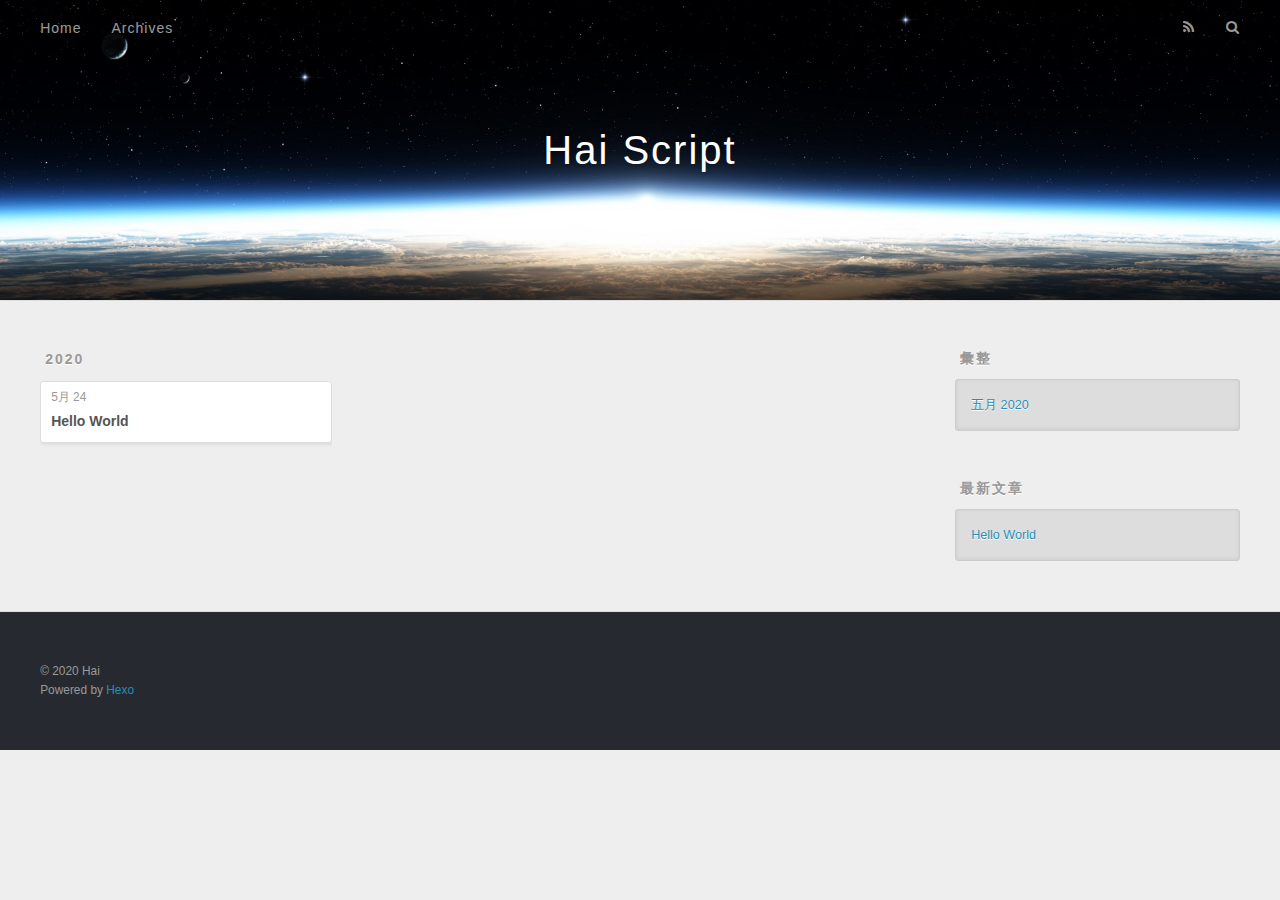
==== archives/index.html @ e4047eed "Site updated: 2020-05-24 02:26:23" ====
<!DOCTYPE html>
<html>
<head>
  <meta charset="utf-8">
  

  
  <title>彙整 | Hai Script</title>
  <meta name="viewport" content="width=device-width, initial-scale=1, maximum-scale=1">
  <meta name="description" content="Some note by Hai">
<meta property="og:type" content="website">
<meta property="og:title" content="Hai Script">
<meta property="og:url" content="https://ke-en.github.io/haipage/archives/index.html">
<meta property="og:site_name" content="Hai Script">
<meta property="og:description" content="Some note by Hai">
<meta property="og:locale" content="zh_TW">
<meta property="article:author" content="Hai">
<meta property="article:tag" content="Hai blog">
<meta name="twitter:card" content="summary">
  
    <link rel="alternate" href="/atom.xml" title="Hai Script" type="application/atom+xml">
  
  
    <link rel="icon" href="/favicon.png">
  
  
    <link href="//fonts.googleapis.com/css?family=Source+Code+Pro" rel="stylesheet" type="text/css">
  
  
<link rel="stylesheet" href="/css/style.css">

<meta name="generator" content="Hexo 4.2.1"></head>

<body>
  <div id="container">
    <div id="wrap">
      <header id="header">
  <div id="banner"></div>
  <div id="header-outer" class="outer">
    <div id="header-title" class="inner">
      <h1 id="logo-wrap">
        <a href="/" id="logo">Hai Script</a>
      </h1>
      
    </div>
    <div id="header-inner" class="inner">
      <nav id="main-nav">
        <a id="main-nav-toggle" class="nav-icon"></a>
        
          <a class="main-nav-link" href="/">Home</a>
        
          <a class="main-nav-link" href="/archives">Archives</a>
        
      </nav>
      <nav id="sub-nav">
        
          <a id="nav-rss-link" class="nav-icon" href="/atom.xml" title="RSS Feed"></a>
        
        <a id="nav-search-btn" class="nav-icon" title="搜尋"></a>
      </nav>
      <div id="search-form-wrap">
        <form action="//google.com/search" method="get" accept-charset="UTF-8" class="search-form"><input type="search" name="q" class="search-form-input" placeholder="Search"><button type="submit" class="search-form-submit">&#xF002;</button><input type="hidden" name="sitesearch" value="https://ke-en.github.io/haipage"></form>
      </div>
    </div>
  </div>
</header>
      <div class="outer">
        <section id="main">
  
  
    
    
      
      
      <section class="archives-wrap">
        <div class="archive-year-wrap">
          <a href="/archives/2020" class="archive-year">2020</a>
        </div>
        <div class="archives">
    
    <article class="archive-article archive-type-post">
  <div class="archive-article-inner">
    <header class="archive-article-header">
      <a href="/2020/05/24/hello-world/" class="archive-article-date">
  <time datetime="2020-05-23T18:09:39.600Z" itemprop="datePublished">5月 24</time>
</a>
      
  
    <h1 itemprop="name">
      <a class="archive-article-title" href="/2020/05/24/hello-world/">Hello World</a>
    </h1>
  

    </header>
  </div>
</article>
  
  
    </div></section>
  


</section>
        
          <aside id="sidebar">
  
    

  
    

  
    
  
    
  <div class="widget-wrap">
    <h3 class="widget-title">彙整</h3>
    <div class="widget">
      <ul class="archive-list"><li class="archive-list-item"><a class="archive-list-link" href="/archives/2020/05/">五月 2020</a></li></ul>
    </div>
  </div>


  
    
  <div class="widget-wrap">
    <h3 class="widget-title">最新文章</h3>
    <div class="widget">
      <ul>
        
          <li>
            <a href="/2020/05/24/hello-world/">Hello World</a>
          </li>
        
      </ul>
    </div>
  </div>

  
</aside>
        
      </div>
      <footer id="footer">
  
  <div class="outer">
    <div id="footer-info" class="inner">
      &copy; 2020 Hai<br>
      Powered by <a href="http://hexo.io/" target="_blank">Hexo</a>
    </div>
  </div>
</footer>
    </div>
    <nav id="mobile-nav">
  
    <a href="/" class="mobile-nav-link">Home</a>
  
    <a href="/archives" class="mobile-nav-link">Archives</a>
  
</nav>
    

<script src="//ajax.googleapis.com/ajax/libs/jquery/2.0.3/jquery.min.js"></script>


  
<link rel="stylesheet" href="/fancybox/jquery.fancybox.css">

  
<script src="/fancybox/jquery.fancybox.pack.js"></script>




<script src="/js/script.js"></script>




  </div>
</body>
</html>
---- css/style.css ----
body {
  width: 100%;
}
body:before,
body:after {
  content: "";
  display: table;
}
body:after {
  clear: both;
}
html,
body,
div,
span,
applet,
object,
iframe,
h1,
h2,
h3,
h4,
h5,
h6,
p,
blockquote,
pre,
a,
abbr,
acronym,
address,
big,
cite,
code,
del,
dfn,
em,
img,
ins,
kbd,
q,
s,
samp,
small,
strike,
strong,
sub,
sup,
tt,
var,
dl,
dt,
dd,
ol,
ul,
li,
fieldset,
form,
label,
legend,
table,
caption,
tbody,
tfoot,
thead,
tr,
th,
td {
  margin: 0;
  padding: 0;
  border: 0;
  outline: 0;
  font-weight: inherit;
  font-style: inherit;
  font-family: inherit;
  font-size: 100%;
  vertical-align: baseline;
}
body {
  line-height: 1;
  color: #000;
  background: #fff;
}
ol,
ul {
  list-style: none;
}
table {
  border-collapse: separate;
  border-spacing: 0;
  vertical-align: middle;
}
caption,
th,
td {
  text-align: left;
  font-weight: normal;
  vertical-align: middle;
}
a img {
  border: none;
}
input,
button {
  margin: 0;
  padding: 0;
}
input::-moz-focus-inner,
button::-moz-focus-inner {
  border: 0;
  padding: 0;
}
@font-face {
  font-family: FontAwesome;
  font-style: normal;
  font-weight: normal;
  src: url("fonts/fontawesome-webfont.eot?v=#4.0.3");
  src: url("fonts/fontawesome-webfont.eot?#iefix&v=#4.0.3") format("embedded-opentype"), url("fonts/fontawesome-webfont.woff?v=#4.0.3") format("woff"), url("fonts/fontawesome-webfont.ttf?v=#4.0.3") format("truetype"), url("fonts/fontawesome-webfont.svg#fontawesomeregular?v=#4.0.3") format("svg");
}
html,
body,
#container {
  height: 100%;
}
body {
  background: #eee;
  font: 14px -apple-system, BlinkMacSystemFont, "Segoe UI", "Roboto", "Oxygen", "Ubuntu", "Cantarell", "Fira Sans", "Droid Sans", "Helvetica Neue", sans-serif;
  -webkit-text-size-adjust: 100%;
}
.outer {
  max-width: 1220px;
  margin: 0 auto;
  padding: 0 20px;
}
.outer:before,
.outer:after {
  content: "";
  display: table;
}
.outer:after {
  clear: both;
}
.inner {
  display: inline;
  float: left;
  width: 98.33333333333333%;
  margin: 0 0.833333333333333%;
}
.left,
.alignleft {
  float: left;
}
.right,
.alignright {
  float: right;
}
.clear {
  clear: both;
}
#container {
  position: relative;
}
.mobile-nav-on {
  overflow: hidden;
}
#wrap {
  height: 100%;
  width: 100%;
  position: absolute;
  top: 0;
  left: 0;
  -webkit-transition: 0.2s ease-out;
  -moz-transition: 0.2s ease-out;
  -ms-transition: 0.2s ease-out;
  transition: 0.2s ease-out;
  z-index: 1;
  background: #eee;
}
.mobile-nav-on #wrap {
  left: 280px;
}
@media screen and (min-width: 768px) {
  #main {
    display: inline;
    float: left;
    width: 73.33333333333333%;
    margin: 0 0.833333333333333%;
  }
}
.article-date,
.article-category-link,
.archive-year,
.widget-title {
  text-decoration: none;
  text-transform: uppercase;
  letter-spacing: 2px;
  color: #999;
  margin-bottom: 1em;
  margin-left: 5px;
  line-height: 1em;
  text-shadow: 0 1px #fff;
  font-weight: bold;
}
.article-inner,
.archive-article-inner {
  background: #fff;
  -webkit-box-shadow: 1px 2px 3px #ddd;
  box-shadow: 1px 2px 3px #ddd;
  border: 1px solid #ddd;
  border-radius: 3px;
}
.article-entry h1,
.widget h1 {
  font-size: 2em;
}
.article-entry h2,
.widget h2 {
  font-size: 1.5em;
}
.article-entry h3,
.widget h3 {
  font-size: 1.3em;
}
.article-entry h4,
.widget h4 {
  font-size: 1.2em;
}
.article-entry h5,
.widget h5 {
  font-size: 1em;
}
.article-entry h6,
.widget h6 {
  font-size: 1em;
  color: #999;
}
.article-entry hr,
.widget hr {
  border: 1px dashed #ddd;
}
.article-entry strong,
.widget strong {
  font-weight: bold;
}
.article-entry em,
.widget em,
.article-entry cite,
.widget cite {
  font-style: italic;
}
.article-entry sup,
.widget sup,
.article-entry sub,
.widget sub {
  font-size: 0.75em;
  line-height: 0;
  position: relative;
  vertical-align: baseline;
}
.article-entry sup,
.widget sup {
  top: -0.5em;
}
.article-entry sub,
.widget sub {
  bottom: -0.2em;
}
.article-entry small,
.widget small {
  font-size: 0.85em;
}
.article-entry acronym,
.widget acronym,
.article-entry abbr,
.widget abbr {
  border-bottom: 1px dotted;
}
.article-entry ul,
.widget ul,
.article-entry ol,
.widget ol,
.article-entry dl,
.widget dl {
  margin: 0 20px;
  line-height: 1.6em;
}
.article-entry ul ul,
.widget ul ul,
.article-entry ol ul,
.widget ol ul,
.article-entry ul ol,
.widget ul ol,
.article-entry ol ol,
.widget ol ol {
  margin-top: 0;
  margin-bottom: 0;
}
.article-entry ul,
.widget ul {
  list-style: disc;
}
.article-entry ol,
.widget ol {
  list-style: decimal;
}
.article-entry dt,
.widget dt {
  font-weight: bold;
}
#header {
  height: 300px;
  position: relative;
  border-bottom: 1px solid #ddd;
}
#header:before,
#header:after {
  content: "";
  position: absolute;
  left: 0;
  right: 0;
  height: 40px;
}
#header:before {
  top: 0;
  background: -webkit-linear-gradient(rgba(0,0,0,0.2), transparent);
  background: -moz-linear-gradient(rgba(0,0,0,0.2), transparent);
  background: -ms-linear-gradient(rgba(0,0,0,0.2), transparent);
  background: linear-gradient(rgba(0,0,0,0.2), transparent);
}
#header:after {
  bottom: 0;
  background: -webkit-linear-gradient(transparent, rgba(0,0,0,0.2));
  background: -moz-linear-gradient(transparent, rgba(0,0,0,0.2));
  background: -ms-linear-gradient(transparent, rgba(0,0,0,0.2));
  background: linear-gradient(transparent, rgba(0,0,0,0.2));
}
#header-outer {
  height: 100%;
  position: relative;
}
#header-inner {
  position: relative;
  overflow: hidden;
}
#banner {
  position: absolute;
  top: 0;
  left: 0;
  width: 100%;
  height: 100%;
  background: url("images/banner.jpg") center #000;
  -webkit-background-size: cover;
  -moz-background-size: cover;
  background-size: cover;
  z-index: -1;
}
#header-title {
  text-align: center;
  height: 40px;
  position: absolute;
  top: 50%;
  left: 0;
  margin-top: -20px;
}
#logo,
#subtitle {
  text-decoration: none;
  color: #fff;
  font-weight: 300;
  text-shadow: 0 1px 4px rgba(0,0,0,0.3);
}
#logo {
  font-size: 40px;
  line-height: 40px;
  letter-spacing: 2px;
}
#subtitle {
  font-size: 16px;
  line-height: 16px;
  letter-spacing: 1px;
}
#subtitle-wrap {
  margin-top: 16px;
}
#main-nav {
  float: left;
  margin-left: -15px;
}
.nav-icon,
.main-nav-link {
  float: left;
  color: #fff;
  opacity: 0.6;
  text-decoration: none;
  text-shadow: 0 1px rgba(0,0,0,0.2);
  -webkit-transition: opacity 0.2s;
  -moz-transition: opacity 0.2s;
  -ms-transition: opacity 0.2s;
  transition: opacity 0.2s;
  display: block;
  padding: 20px 15px;
}
.nav-icon:hover,
.main-nav-link:hover {
  opacity: 1;
}
.nav-icon {
  font-family: FontAwesome;
  text-align: center;
  font-size: 14px;
  width: 14px;
  height: 14px;
  padding: 20px 15px;
  position: relative;
  cursor: pointer;
}
.main-nav-link {
  font-weight: 300;
  letter-spacing: 1px;
}
@media screen and (max-width: 479px) {
  .main-nav-link {
    display: none;
  }
}
#main-nav-toggle {
  display: none;
}
#main-nav-toggle:before {
  content: "\f0c9";
}
@media screen and (max-width: 479px) {
  #main-nav-toggle {
    display: block;
  }
}
#sub-nav {
  float: right;
  margin-right: -15px;
}
#nav-rss-link:before {
  content: "\f09e";
}
#nav-search-btn:before {
  content: "\f002";
}
#search-form-wrap {
  position: absolute;
  top: 15px;
  width: 150px;
  height: 30px;
  right: -150px;
  opacity: 0;
  -webkit-transition: 0.2s ease-out;
  -moz-transition: 0.2s ease-out;
  -ms-transition: 0.2s ease-out;
  transition: 0.2s ease-out;
}
#search-form-wrap.on {
  opacity: 1;
  right: 0;
}
@media screen and (max-width: 479px) {
  #search-form-wrap {
    width: 100%;
    right: -100%;
  }
}
.search-form {
  position: absolute;
  top: 0;
  left: 0;
  right: 0;
  background: #fff;
  padding: 5px 15px;
  border-radius: 15px;
  -webkit-box-shadow: 0 0 10px rgba(0,0,0,0.3);
  box-shadow: 0 0 10px rgba(0,0,0,0.3);
}
.search-form-input {
  border: none;
  background: none;
  color: #555;
  width: 100%;
  font: 13px -apple-system, BlinkMacSystemFont, "Segoe UI", "Roboto", "Oxygen", "Ubuntu", "Cantarell", "Fira Sans", "Droid Sans", "Helvetica Neue", sans-serif;
  outline: none;
}
.search-form-input::-webkit-search-results-decoration,
.search-form-input::-webkit-search-cancel-button {
  -webkit-appearance: none;
}
.search-form-submit {
  position: absolute;
  top: 50%;
  right: 10px;
  margin-top: -7px;
  font: 13px FontAwesome;
  border: none;
  background: none;
  color: #bbb;
  cursor: pointer;
}
.search-form-submit:hover,
.search-form-submit:focus {
  color: #777;
}
.article {
  margin: 50px 0;
}
.article-inner {
  overflow: hidden;
}
.article-meta:before,
.article-meta:after {
  content: "";
  display: table;
}
.article-meta:after {
  clear: both;
}
.article-date {
  float: left;
}
.article-category {
  float: left;
  line-height: 1em;
  color: #ccc;
  text-shadow: 0 1px #fff;
  margin-left: 8px;
}
.article-category:before {
  content: "\2022";
}
.article-category-link {
  margin: 0 12px 1em;
}
.article-header {
  padding: 20px 20px 0;
}
.article-title {
  text-decoration: none;
  font-size: 2em;
  font-weight: bold;
  color: #555;
  line-height: 1.1em;
  -webkit-transition: color 0.2s;
  -moz-transition: color 0.2s;
  -ms-transition: color 0.2s;
  transition: color 0.2s;
}
a.article-title:hover {
  color: #258fb8;
}
.article-entry {
  color: #555;
  padding: 0 20px;
}
.article-entry:before,
.article-entry:after {
  content: "";
  display: table;
}
.article-entry:after {
  clear: both;
}
.article-entry p,
.article-entry table {
  line-height: 1.6em;
  margin: 1.6em 0;
}
.article-entry h1,
.article-entry h2,
.article-entry h3,
.article-entry h4,
.article-entry h5,
.article-entry h6 {
  font-weight: bold;
}
.article-entry h1,
.article-entry h2,
.article-entry h3,
.article-entry h4,
.article-entry h5,
.article-entry h6 {
  line-height: 1.1em;
  margin: 1.1em 0;
}
.article-entry a {
  color: #258fb8;
  text-decoration: none;
}
.article-entry a:hover {
  text-decoration: underline;
}
.article-entry ul,
.article-entry ol,
.article-entry dl {
  margin-top: 1.6em;
  margin-bottom: 1.6em;
}
.article-entry img,
.article-entry video {
  max-width: 100%;
  height: auto;
  display: block;
  margin: auto;
}
.article-entry iframe {
  border: none;
}
.article-entry table {
  width: 100%;
  border-collapse: collapse;
  border-spacing: 0;
}
.article-entry th {
  font-weight: bold;
  border-bottom: 3px solid #ddd;
  padding-bottom: 0.5em;
}
.article-entry td {
  border-bottom: 1px solid #ddd;
  padding: 10px 0;
}
.article-entry blockquote {
  font-family: Georgia, "Times New Roman", serif;
  font-size: 1.4em;
  margin: 1.6em 20px;
  text-align: center;
}
.article-entry blockquote footer {
  font-size: 14px;
  margin: 1.6em 0;
  font-family: -apple-system, BlinkMacSystemFont, "Segoe UI", "Roboto", "Oxygen", "Ubuntu", "Cantarell", "Fira Sans", "Droid Sans", "Helvetica Neue", sans-serif;
}
.article-entry blockquote footer cite:before {
  content: "—";
  padding: 0 0.5em;
}
.article-entry .pullquote {
  text-align: left;
  width: 45%;
  margin: 0;
}
.article-entry .pullquote.left {
  margin-left: 0.5em;
  margin-right: 1em;
}
.article-entry .pullquote.right {
  margin-right: 0.5em;
  margin-left: 1em;
}
.article-entry .caption {
  color: #999;
  display: block;
  font-size: 0.9em;
  margin-top: 0.5em;
  position: relative;
  text-align: center;
}
.article-entry .video-container {
  position: relative;
  padding-top: 56.25%;
  height: 0;
  overflow: hidden;
}
.article-entry .video-container iframe,
.article-entry .video-container object,
.article-entry .video-container embed {
  position: absolute;
  top: 0;
  left: 0;
  width: 100%;
  height: 100%;
  margin-top: 0;
}
.article-more-link a {
  display: inline-block;
  line-height: 1em;
  padding: 6px 15px;
  border-radius: 15px;
  background: #eee;
  color: #999;
  text-shadow: 0 1px #fff;
  text-decoration: none;
}
.article-more-link a:hover {
  background: #258fb8;
  color: #fff;
  text-decoration: none;
  text-shadow: 0 1px #1e7293;
}
.article-footer {
  font-size: 0.85em;
  line-height: 1.6em;
  border-top: 1px solid #ddd;
  padding-top: 1.6em;
  margin: 0 20px 20px;
}
.article-footer:before,
.article-footer:after {
  content: "";
  display: table;
}
.article-footer:after {
  clear: both;
}
.article-footer a {
  color: #999;
  text-decoration: none;
}
.article-footer a:hover {
  color: #555;
}
.article-tag-list-item {
  float: left;
  margin-right: 10px;
}
.article-tag-list-link:before {
  content: "#";
}
.article-comment-link {
  float: right;
}
.article-comment-link:before {
  content: "\f075";
  font-family: FontAwesome;
  padding-right: 8px;
}
.article-share-link {
  cursor: pointer;
  float: right;
  margin-left: 20px;
}
.article-share-link:before {
  content: "\f064";
  font-family: FontAwesome;
  padding-right: 6px;
}
#article-nav {
  position: relative;
}
#article-nav:before,
#article-nav:after {
  content: "";
  display: table;
}
#article-nav:after {
  clear: both;
}
@media screen and (min-width: 768px) {
  #article-nav {
    margin: 50px 0;
  }
  #article-nav:before {
    width: 8px;
    height: 8px;
    position: absolute;
    top: 50%;
    left: 50%;
    margin-top: -4px;
    margin-left: -4px;
    content: "";
    border-radius: 50%;
    background: #ddd;
    -webkit-box-shadow: 0 1px 2px #fff;
    box-shadow: 0 1px 2px #fff;
  }
}
.article-nav-link-wrap {
  text-decoration: none;
  text-shadow: 0 1px #fff;
  color: #999;
  -webkit-box-sizing: border-box;
  -moz-box-sizing: border-box;
  box-sizing: border-box;
  margin-top: 50px;
  text-align: center;
  display: block;
}
.article-nav-link-wrap:hover {
  color: #555;
}
@media screen and (min-width: 768px) {
  .article-nav-link-wrap {
    width: 50%;
    margin-top: 0;
  }
}
@media screen and (min-width: 768px) {
  #article-nav-newer {
    float: left;
    text-align: right;
    padding-right: 20px;
  }
}
@media screen and (min-width: 768px) {
  #article-nav-older {
    float: right;
    text-align: left;
    padding-left: 20px;
  }
}
.article-nav-caption {
  text-transform: uppercase;
  letter-spacing: 2px;
  color: #ddd;
  line-height: 1em;
  font-weight: bold;
}
#article-nav-newer .article-nav-caption {
  margin-right: -2px;
}
.article-nav-title {
  font-size: 0.85em;
  line-height: 1.6em;
  margin-top: 0.5em;
}
.article-share-box {
  position: absolute;
  display: none;
  background: #fff;
  -webkit-box-shadow: 1px 2px 10px rgba(0,0,0,0.2);
  box-shadow: 1px 2px 10px rgba(0,0,0,0.2);
  border-radius: 3px;
  margin-left: -145px;
  overflow: hidden;
  z-index: 1;
}
.article-share-box.on {
  display: block;
}
.article-share-input {
  width: 100%;
  background: none;
  -webkit-box-sizing: border-box;
  -moz-box-sizing: border-box;
  box-sizing: border-box;
  font: 14px -apple-system, BlinkMacSystemFont, "Segoe UI", "Roboto", "Oxygen", "Ubuntu", "Cantarell", "Fira Sans", "Droid Sans", "Helvetica Neue", sans-serif;
  padding: 0 15px;
  color: #555;
  outline: none;
  border: 1px solid #ddd;
  border-radius: 3px 3px 0 0;
  height: 36px;
  line-height: 36px;
}
.article-share-links {
  background: #eee;
}
.article-share-links:before,
.article-share-links:after {
  content: "";
  display: table;
}
.article-share-links:after {
  clear: both;
}
.article-share-twitter,
.article-share-facebook,
.article-share-pinterest,
.article-share-google {
  width: 50px;
  height: 36px;
  display: block;
  float: left;
  position: relative;
  color: #999;
  text-shadow: 0 1px #fff;
}
.article-share-twitter:before,
.article-share-facebook:before,
.article-share-pinterest:before,
.article-share-google:before {
  font-size: 20px;
  font-family: FontAwesome;
  width: 20px;
  height: 20px;
  position: absolute;
  top: 50%;
  left: 50%;
  margin-top: -10px;
  margin-left: -10px;
  text-align: center;
}
.article-share-twitter:hover,
.article-share-facebook:hover,
.article-share-pinterest:hover,
.article-share-google:hover {
  color: #fff;
}
.article-share-twitter:before {
  content: "\f099";
}
.article-share-twitter:hover {
  background: #00aced;
  text-shadow: 0 1px #008abe;
}
.article-share-facebook:before {
  content: "\f09a";
}
.article-share-facebook:hover {
  background: #3b5998;
  text-shadow: 0 1px #2f477a;
}
.article-share-pinterest:before {
  content: "\f0d2";
}
.article-share-pinterest:hover {
  background: #cb2027;
  text-shadow: 0 1px #a21a1f;
}
.article-share-google:before {
  content: "\f0d5";
}
.article-share-google:hover {
  background: #dd4b39;
  text-shadow: 0 1px #be3221;
}
.article-gallery {
  background: #000;
  position: relative;
}
.article-gallery-photos {
  position: relative;
  overflow: hidden;
}
.article-gallery-img {
  display: none;
  max-width: 100%;
}
.article-gallery-img:first-child {
  display: block;
}
.article-gallery-img.loaded {
  position: absolute;
  display: block;
}
.article-gallery-img img {
  display: block;
  max-width: 100%;
  margin: 0 auto;
}
#comments {
  background: #fff;
  -webkit-box-shadow: 1px 2px 3px #ddd;
  box-shadow: 1px 2px 3px #ddd;
  padding: 20px;
  border: 1px solid #ddd;
  border-radius: 3px;
  margin: 50px 0;
}
#comments a {
  color: #258fb8;
}
.archives-wrap {
  margin: 50px 0;
}
.archives:before,
.archives:after {
  content: "";
  display: table;
}
.archives:after {
  clear: both;
}
.archive-year-wrap {
  margin-bottom: 1em;
}
.archives {
  -webkit-column-gap: 10px;
  -moz-column-gap: 10px;
  column-gap: 10px;
}
@media screen and (min-width: 480px) and (max-width: 767px) {
  .archives {
    -webkit-column-count: 2;
    -moz-column-count: 2;
    column-count: 2;
  }
}
@media screen and (min-width: 768px) {
  .archives {
    -webkit-column-count: 3;
    -moz-column-count: 3;
    column-count: 3;
  }
}
.archive-article {
  -webkit-column-break-inside: avoid;
  page-break-inside: avoid;
  overflow: hidden;
  break-inside: avoid-column;
}
.archive-article-inner {
  padding: 10px;
  margin-bottom: 15px;
}
.archive-article-title {
  text-decoration: none;
  font-weight: bold;
  color: #555;
  -webkit-transition: color 0.2s;
  -moz-transition: color 0.2s;
  -ms-transition: color 0.2s;
  transition: color 0.2s;
  line-height: 1.6em;
}
.archive-article-title:hover {
  color: #258fb8;
}
.archive-article-footer {
  margin-top: 1em;
}
.archive-article-date {
  color: #999;
  text-decoration: none;
  font-size: 0.85em;
  line-height: 1em;
  margin-bottom: 0.5em;
  display: block;
}
#page-nav {
  margin: 50px auto;
  background: #fff;
  -webkit-box-shadow: 1px 2px 3px #ddd;
  box-shadow: 1px 2px 3px #ddd;
  border: 1px solid #ddd;
  border-radius: 3px;
  text-align: center;
  color: #999;
  overflow: hidden;
}
#page-nav:before,
#page-nav:after {
  content: "";
  display: table;
}
#page-nav:after {
  clear: both;
}
#page-nav a,
#page-nav span {
  padding: 10px 20px;
  line-height: 1;
  height: 2ex;
}
#page-nav a {
  color: #999;
  text-decoration: none;
}
#page-nav a:hover {
  background: #999;
  color: #fff;
}
#page-nav .prev {
  float: left;
}
#page-nav .next {
  float: right;
}
#page-nav .page-number {
  display: inline-block;
}
@media screen and (max-width: 479px) {
  #page-nav .page-number {
    display: none;
  }
}
#page-nav .current {
  color: #555;
  font-weight: bold;
}
#page-nav .space {
  color: #ddd;
}
#footer {
  background: #262a30;
  padding: 50px 0;
  border-top: 1px solid #ddd;
  color: #999;
}
#footer a {
  color: #258fb8;
  text-decoration: none;
}
#footer a:hover {
  text-decoration: underline;
}
#footer-info {
  line-height: 1.6em;
  font-size: 0.85em;
}
.article-entry pre,
.article-entry .highlight {
  background: #2d2d2d;
  margin: 0 -20px;
  padding: 15px 20px;
  border-style: solid;
  border-color: #ddd;
  border-width: 1px 0;
  overflow: auto;
  color: #ccc;
  line-height: 22.400000000000002px;
}
.article-entry .highlight .gutter pre,
.article-entry .gist .gist-file .gist-data .line-numbers {
  color: #666;
  font-size: 0.85em;
}
.article-entry pre,
.article-entry code {
  font-family: "Source Code Pro", Consolas, Monaco, Menlo, Consolas, monospace;
}
.article-entry code {
  background: #eee;
  text-shadow: 0 1px #fff;
  padding: 0 0.3em;
}
.article-entry pre code {
  background: none;
  text-shadow: none;
  padding: 0;
}
.article-entry .highlight pre {
  border: none;
  margin: 0;
  padding: 0;
}
.article-entry .highlight table {
  margin: 0;
  width: auto;
}
.article-entry .highlight td {
  border: none;
  padding: 0;
}
.article-entry .highlight figcaption {
  font-size: 0.85em;
  color: #999;
  line-height: 1em;
  margin-bottom: 1em;
}
.article-entry .highlight figcaption:before,
.article-entry .highlight figcaption:after {
  content: "";
  display: table;
}
.article-entry .highlight figcaption:after {
  clear: both;
}
.article-entry .highlight figcaption a {
  float: right;
}
.article-entry .highlight .gutter pre {
  text-align: right;
  padding-right: 20px;
}
.article-entry .highlight .line {
  height: 22.400000000000002px;
}
.article-entry .highlight .line.marked {
  background: #515151;
}
.article-entry .gist {
  margin: 0 -20px;
  border-style: solid;
  border-color: #ddd;
  border-width: 1px 0;
  background: #2d2d2d;
  padding: 15px 20px 15px 0;
}
.article-entry .gist .gist-file {
  border: none;
  font-family: "Source Code Pro", Consolas, Monaco, Menlo, Consolas, monospace;
  margin: 0;
}
.article-entry .gist .gist-file .gist-data {
  background: none;
  border: none;
}
.article-entry .gist .gist-file .gist-data .line-numbers {
  background: none;
  border: none;
  padding: 0 20px 0 0;
}
.article-entry .gist .gist-file .gist-data .line-data {
  padding: 0 !important;
}
.article-entry .gist .gist-file .highlight {
  margin: 0;
  padding: 0;
  border: none;
}
.article-entry .gist .gist-file .gist-meta {
  background: #2d2d2d;
  color: #999;
  font: 0.85em -apple-system, BlinkMacSystemFont, "Segoe UI", "Roboto", "Oxygen", "Ubuntu", "Cantarell", "Fira Sans", "Droid Sans", "Helvetica Neue", sans-serif;
  text-shadow: 0 0;
  padding: 0;
  margin-top: 1em;
  margin-left: 20px;
}
.article-entry .gist .gist-file .gist-meta a {
  color: #258fb8;
  font-weight: normal;
}
.article-entry .gist .gist-file .gist-meta a:hover {
  text-decoration: underline;
}
pre .comment,
pre .title {
  color: #999;
}
pre .variable,
pre .attribute,
pre .tag,
pre .regexp,
pre .ruby .constant,
pre .xml .tag .title,
pre .xml .pi,
pre .xml .doctype,
pre .html .doctype,
pre .css .id,
pre .css .class,
pre .css .pseudo {
  color: #f2777a;
}
pre .number,
pre .preprocessor,
pre .built_in,
pre .literal,
pre .params,
pre .constant {
  color: #f99157;
}
pre .class,
pre .ruby .class .title,
pre .css .rules .attribute {
  color: #9c9;
}
pre .string,
pre .value,
pre .inheritance,
pre .header,
pre .ruby .symbol,
pre .xml .cdata {
  color: #9c9;
}
pre .css .hexcolor {
  color: #6cc;
}
pre .function,
pre .python .decorator,
pre .python .title,
pre .ruby .function .title,
pre .ruby .title .keyword,
pre .perl .sub,
pre .javascript .title,
pre .coffeescript .title {
  color: #69c;
}
pre .keyword,
pre .javascript .function {
  color: #c9c;
}
@media screen and (max-width: 479px) {
  #mobile-nav {
    position: absolute;
    top: 0;
    left: 0;
    width: 280px;
    height: 100%;
    background: #191919;
    border-right: 1px solid #fff;
  }
}
@media screen and (max-width: 479px) {
  .mobile-nav-link {
    display: block;
    color: #999;
    text-decoration: none;
    padding: 15px 20px;
    font-weight: bold;
  }
  .mobile-nav-link:hover {
    color: #fff;
  }
}
@media screen and (min-width: 768px) {
  #sidebar {
    display: inline;
    float: left;
    width: 23.333333333333332%;
    margin: 0 0.833333333333333%;
  }
}
.widget-wrap {
  margin: 50px 0;
}
.widget {
  color: #777;
  text-shadow: 0 1px #fff;
  background: #ddd;
  -webkit-box-shadow: 0 -1px 4px #ccc inset;
  box-shadow: 0 -1px 4px #ccc inset;
  border: 1px solid #ccc;
  padding: 15px;
  border-radius: 3px;
}
.widget a {
  color: #258fb8;
  text-decoration: none;
}
.widget a:hover {
  text-decoration: underline;
}
.widget ul ul,
.widget ol ul,
.widget dl ul,
.widget ul ol,
.widget ol ol,
.widget dl ol,
.widget ul dl,
.widget ol dl,
.widget dl dl {
  margin-left: 15px;
  list-style: disc;
}
.widget {
  line-height: 1.6em;
  word-wrap: break-word;
  font-size: 0.9em;
}
.widget ul,
.widget ol {
  list-style: none;
  margin: 0;
}
.widget ul ul,
.widget ol ul,
.widget ul ol,
.widget ol ol {
  margin: 0 20px;
}
.widget ul ul,
.widget ol ul {
  list-style: disc;
}
.widget ul ol,
.widget ol ol {
  list-style: decimal;
}
.category-list-count,
.tag-list-count,
.archive-list-count {
  padding-left: 5px;
  color: #999;
  font-size: 0.85em;
}
.category-list-count:before,
.tag-list-count:before,
.archive-list-count:before {
  content: "(";
}
.category-list-count:after,
.tag-list-count:after,
.archive-list-count:after {
  content: ")";
}
.tagcloud a {
  margin-right: 5px;
  display: inline-block;
}
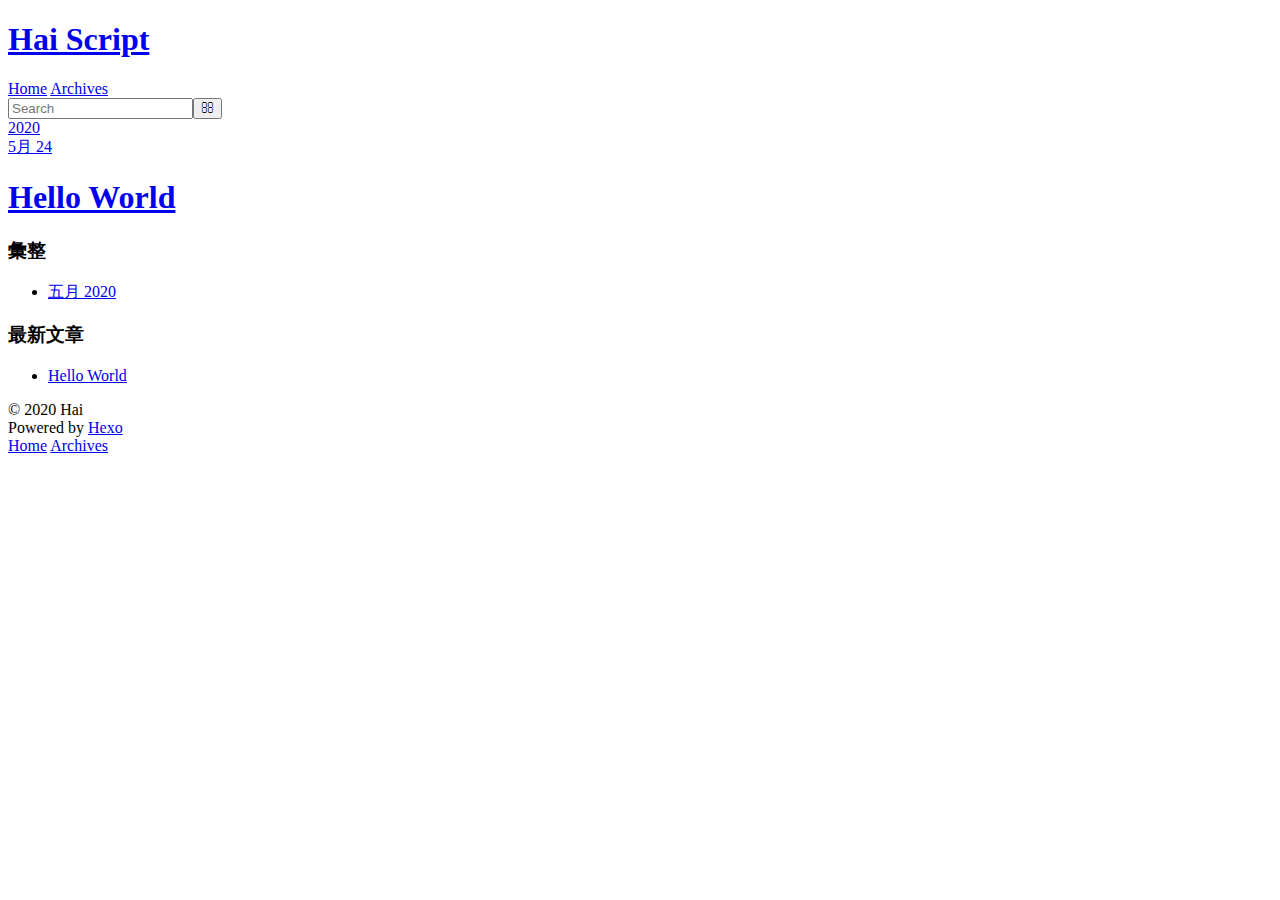
==== commit 0d29d59e: "Site updated: 2020-05-24 02:31:59" ====
--- a/archives/index.html
+++ b/archives/index.html
@@ -18,7 +18,7 @@
 <meta property="article:tag" content="Hai blog">
 <meta name="twitter:card" content="summary">
   
-    <link rel="alternate" href="/atom.xml" title="Hai Script" type="application/atom+xml">
+    <link rel="alternate" href="/haipage/atom.xml" title="Hai Script" type="application/atom+xml">
   
   
     <link rel="icon" href="/favicon.png">
@@ -27,7 +27,7 @@
     <link href="//fonts.googleapis.com/css?family=Source+Code+Pro" rel="stylesheet" type="text/css">
   
   
-<link rel="stylesheet" href="/css/style.css">
+<link rel="stylesheet" href="/haipage/css/style.css">
 
 <meta name="generator" content="Hexo 4.2.1"></head>
 
@@ -39,7 +39,7 @@
   <div id="header-outer" class="outer">
     <div id="header-title" class="inner">
       <h1 id="logo-wrap">
-        <a href="/" id="logo">Hai Script</a>
+        <a href="/haipage/" id="logo">Hai Script</a>
       </h1>
       
     </div>
@@ -47,14 +47,14 @@
       <nav id="main-nav">
         <a id="main-nav-toggle" class="nav-icon"></a>
         
-          <a class="main-nav-link" href="/">Home</a>
+          <a class="main-nav-link" href="/haipage/">Home</a>
         
-          <a class="main-nav-link" href="/archives">Archives</a>
+          <a class="main-nav-link" href="/haipage/archives">Archives</a>
         
       </nav>
       <nav id="sub-nav">
         
-          <a id="nav-rss-link" class="nav-icon" href="/atom.xml" title="RSS Feed"></a>
+          <a id="nav-rss-link" class="nav-icon" href="/haipage/atom.xml" title="RSS Feed"></a>
         
         <a id="nav-search-btn" class="nav-icon" title="搜尋"></a>
       </nav>
@@ -74,20 +74,20 @@
       
       <section class="archives-wrap">
         <div class="archive-year-wrap">
-          <a href="/archives/2020" class="archive-year">2020</a>
+          <a href="/haipage/archives/2020" class="archive-year">2020</a>
         </div>
         <div class="archives">
     
     <article class="archive-article archive-type-post">
   <div class="archive-article-inner">
     <header class="archive-article-header">
-      <a href="/2020/05/24/hello-world/" class="archive-article-date">
+      <a href="/haipage/2020/05/24/hello-world/" class="archive-article-date">
   <time datetime="2020-05-23T18:09:39.600Z" itemprop="datePublished">5月 24</time>
 </a>
       
   
     <h1 itemprop="name">
-      <a class="archive-article-title" href="/2020/05/24/hello-world/">Hello World</a>
+      <a class="archive-article-title" href="/haipage/2020/05/24/hello-world/">Hello World</a>
     </h1>
   
 
@@ -116,7 +116,7 @@
   <div class="widget-wrap">
     <h3 class="widget-title">彙整</h3>
     <div class="widget">
-      <ul class="archive-list"><li class="archive-list-item"><a class="archive-list-link" href="/archives/2020/05/">五月 2020</a></li></ul>
+      <ul class="archive-list"><li class="archive-list-item"><a class="archive-list-link" href="/haipage/archives/2020/05/">五月 2020</a></li></ul>
     </div>
   </div>
 
@@ -129,7 +129,7 @@
       <ul>
         
           <li>
-            <a href="/2020/05/24/hello-world/">Hello World</a>
+            <a href="/haipage/2020/05/24/hello-world/">Hello World</a>
           </li>
         
       </ul>
@@ -152,9 +152,9 @@
     </div>
     <nav id="mobile-nav">
   
-    <a href="/" class="mobile-nav-link">Home</a>
+    <a href="/haipage/" class="mobile-nav-link">Home</a>
   
-    <a href="/archives" class="mobile-nav-link">Archives</a>
+    <a href="/haipage/archives" class="mobile-nav-link">Archives</a>
   
 </nav>
     
@@ -163,15 +163,15 @@
 
 
   
-<link rel="stylesheet" href="/fancybox/jquery.fancybox.css">
+<link rel="stylesheet" href="/haipage/fancybox/jquery.fancybox.css">
 
   
-<script src="/fancybox/jquery.fancybox.pack.js"></script>
+<script src="/haipage/fancybox/jquery.fancybox.pack.js"></script>
 
 
 
 
-<script src="/js/script.js"></script>
+<script src="/haipage/js/script.js"></script>
 
 
 
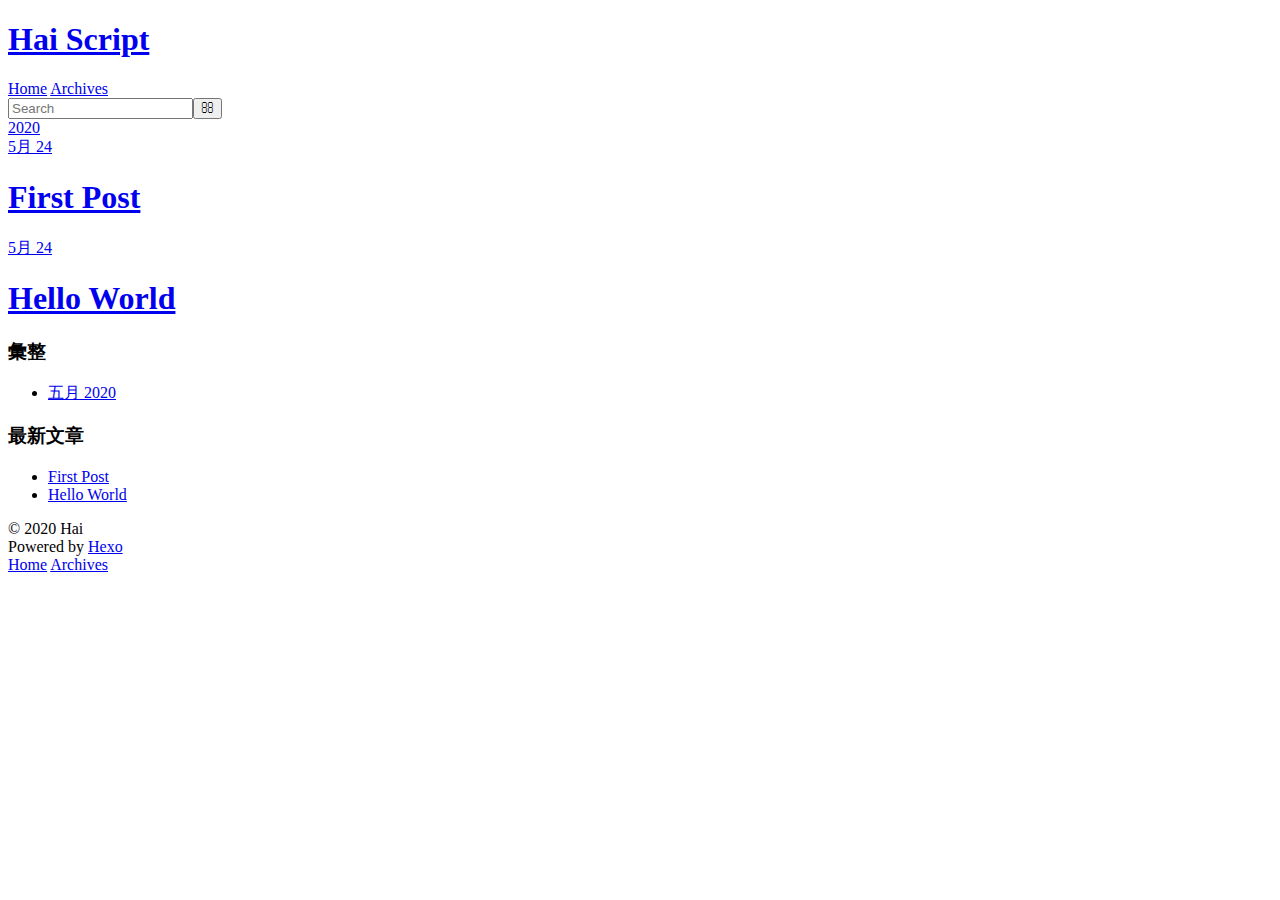
==== commit c05cfe17: "Site updated: 2020-05-24 16:34:32" ====
--- a/archives/index.html
+++ b/archives/index.html
@@ -81,6 +81,25 @@
     <article class="archive-article archive-type-post">
   <div class="archive-article-inner">
     <header class="archive-article-header">
+      <a href="/haipage/2020/05/24/First-Post/" class="archive-article-date">
+  <time datetime="2020-05-24T05:34:00.000Z" itemprop="datePublished">5月 24</time>
+</a>
+      
+  
+    <h1 itemprop="name">
+      <a class="archive-article-title" href="/haipage/2020/05/24/First-Post/">First Post</a>
+    </h1>
+  
+
+    </header>
+  </div>
+</article>
+  
+    
+    
+    <article class="archive-article archive-type-post">
+  <div class="archive-article-inner">
+    <header class="archive-article-header">
       <a href="/haipage/2020/05/24/hello-world/" class="archive-article-date">
   <time datetime="2020-05-23T18:09:39.600Z" itemprop="datePublished">5月 24</time>
 </a>
@@ -129,6 +148,10 @@
       <ul>
         
           <li>
+            <a href="/haipage/2020/05/24/First-Post/">First Post</a>
+          </li>
+        
+          <li>
             <a href="/haipage/2020/05/24/hello-world/">Hello World</a>
           </li>
         
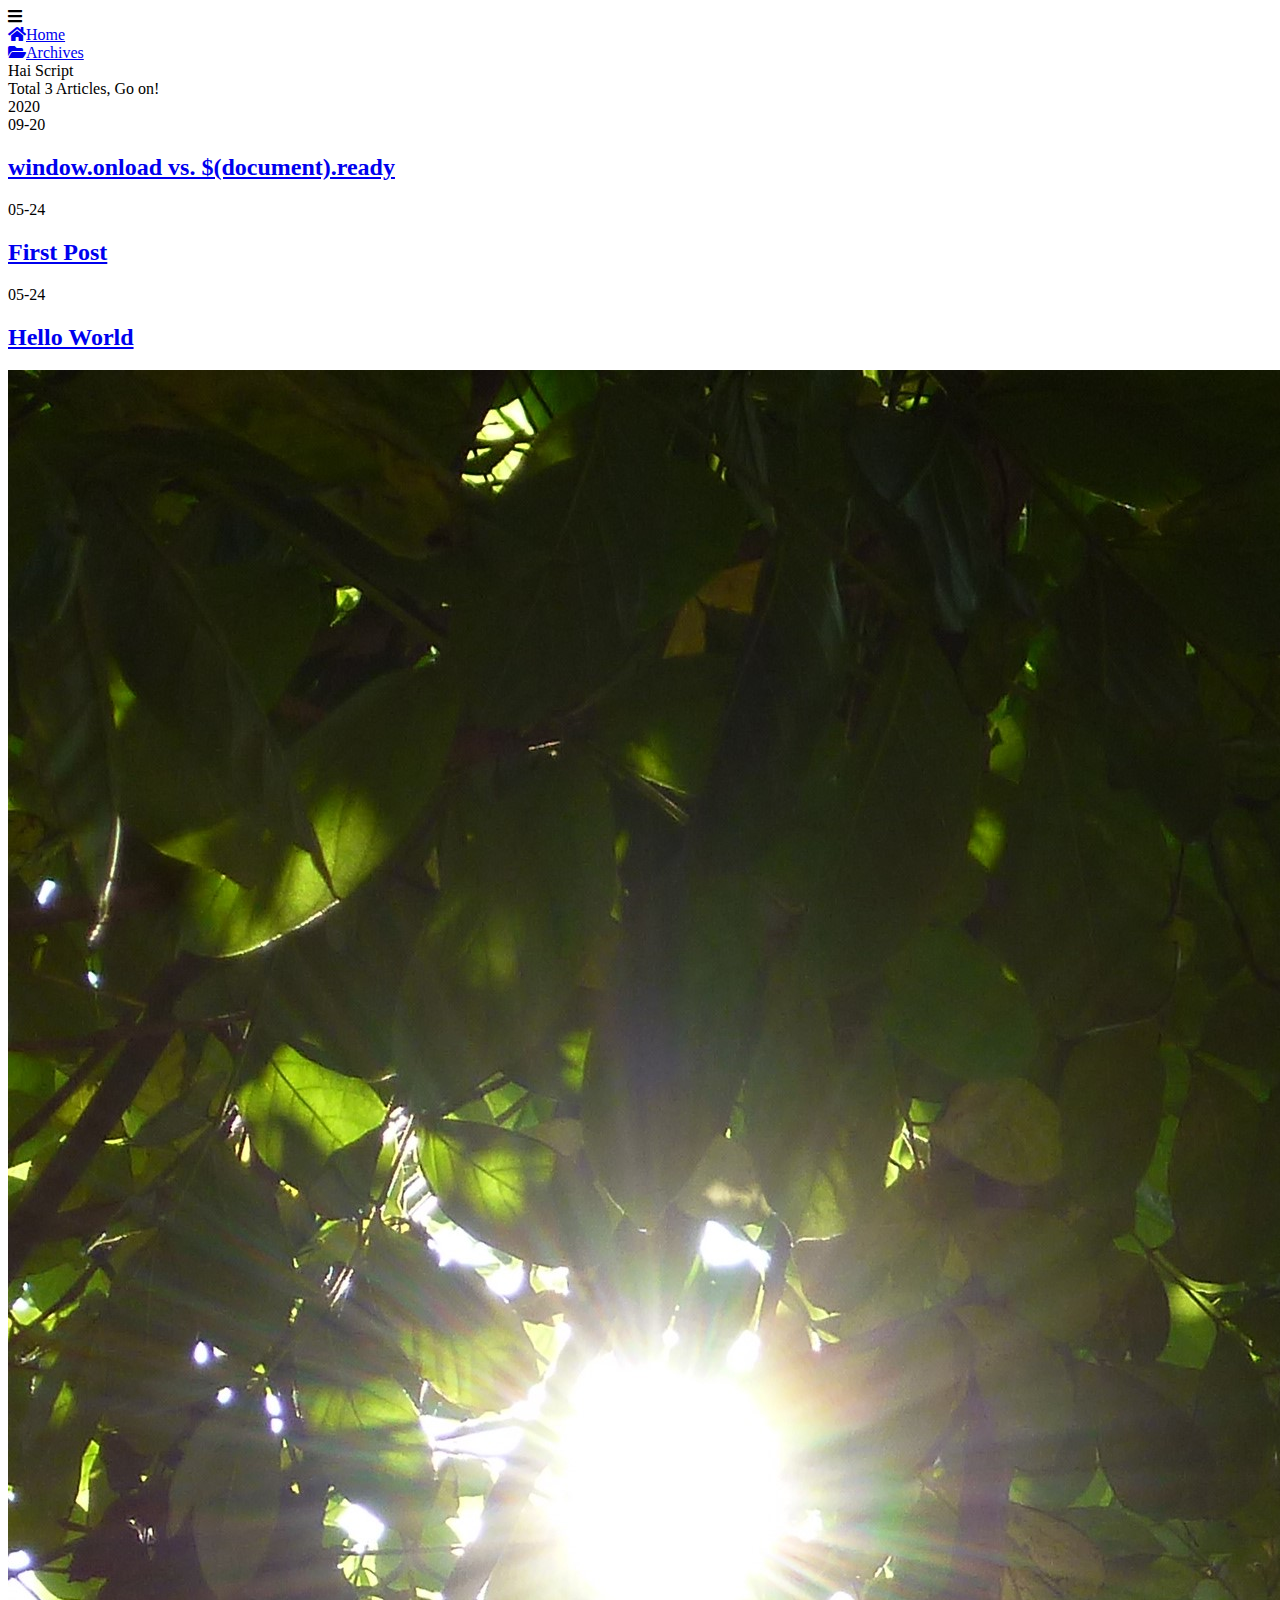
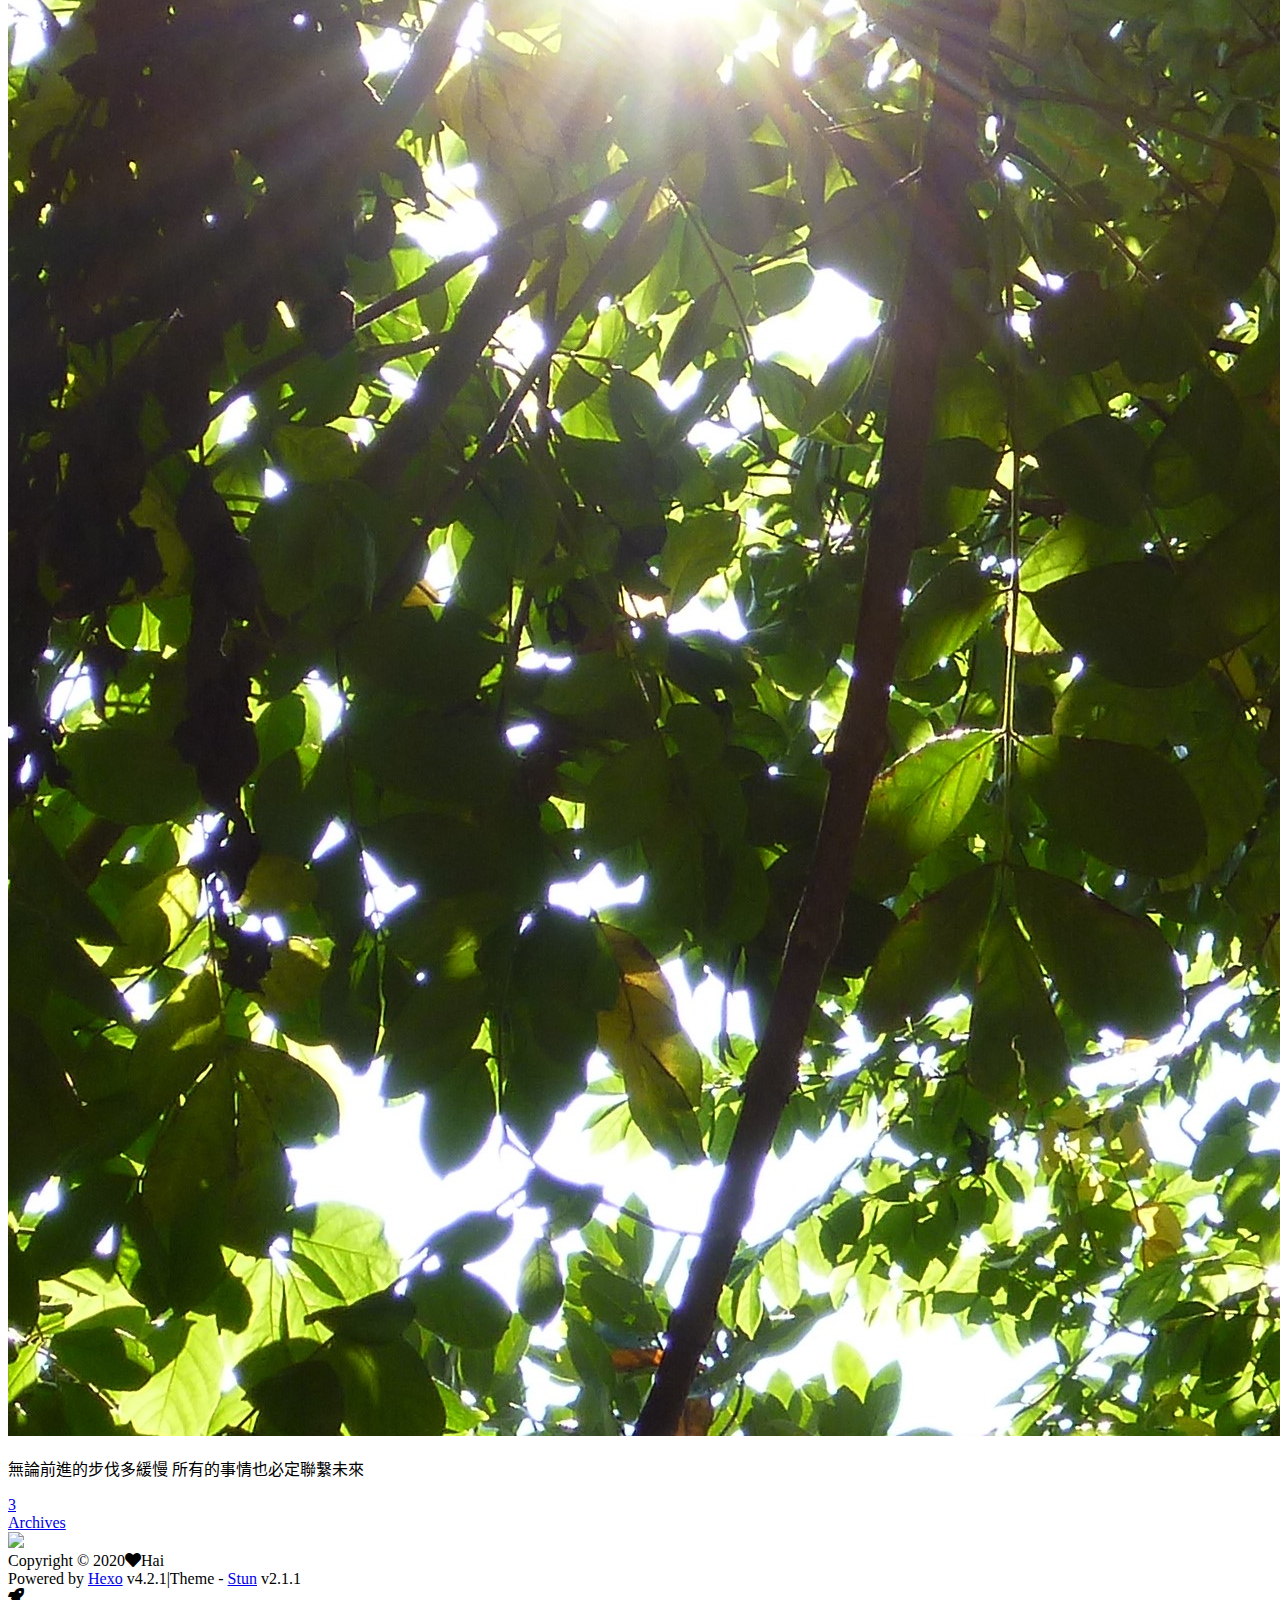
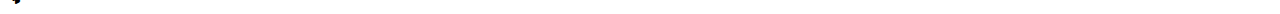
==== commit b3b777b6: "Site updated: 2020-09-21 00:41:09" ====
--- a/archives/index.html
+++ b/archives/index.html
@@ -1,13 +1,4 @@
-<!DOCTYPE html>
-<html>
-<head>
-  <meta charset="utf-8">
-  
-
-  
-  <title>彙整 | Hai Script</title>
-  <meta name="viewport" content="width=device-width, initial-scale=1, maximum-scale=1">
-  <meta name="description" content="Some note by Hai">
+<!DOCTYPE html><html lang="zh-TW"><head><meta charset="UTF-8"><meta http-equiv="X-UA-Compatible" content="IE=edge"><meta name="viewport" content="width=device-width, initial-scale=1"><meta name="format-detection" content="telephone=no"><meta name="apple-mobile-web-app-capable" content="yes"><meta name="apple-mobile-web-app-status-bar-style" content="black"><link rel="icon" href="/haipage/images/icons/favicon-16x16.png?v=2.1.1" type="image/png" sizes="16x16"><link rel="icon" href="/haipage/images/icons/favicon-32x32.png?v=2.1.1" type="image/png" sizes="32x32"><meta name="description" content="Some note by Hai">
 <meta property="og:type" content="website">
 <meta property="og:title" content="Hai Script">
 <meta property="og:url" content="https://ke-en.github.io/haipage/archives/index.html">
@@ -16,189 +7,27 @@
 <meta property="og:locale" content="zh_TW">
 <meta property="article:author" content="Hai">
 <meta property="article:tag" content="Hai blog">
-<meta name="twitter:card" content="summary">
-  
-    <link rel="alternate" href="/haipage/atom.xml" title="Hai Script" type="application/atom+xml">
-  
-  
-    <link rel="icon" href="/favicon.png">
-  
-  
-    <link href="//fonts.googleapis.com/css?family=Source+Code+Pro" rel="stylesheet" type="text/css">
-  
-  
-<link rel="stylesheet" href="/haipage/css/style.css">
+<meta name="twitter:card" content="summary"><title>Archive | Hai Script</title><link ref="canonical" href="https://ke-en.github.io/haipage/archives/index.html"><link rel="dns-prefetch" href="https://cdn.jsdelivr.net"><link rel="stylesheet" href="https://cdn.jsdelivr.net/npm/@fortawesome/fontawesome-free@5.12.1/css/all.min.css" type="text/css"><link rel="stylesheet" href="/haipage/css/index.css?v=2.1.1"><script>var Stun = window.Stun || {};
+var CONFIG = {
+  root: '/haipage/',
+  algolia: undefined,
+  fontIcon: {"prompt":{"success":"fas fa-check-circle","info":"fas fa-arrow-circle-right","warning":"fas fa-exclamation-circle","error":"fas fa-times-circle"},"copyBtn":"fas fa-copy"},
+  sidebar: {"offsetTop":"20px","tocMaxDepth":6},
+  header: {"enable":true,"showOnPost":true,"scrollDownIcon":false},
+  postWidget: {"endText":true},
+  nightMode: {"enable":true},
+  back2top: {"enable":true},
+  codeblock: {"style":"default","highlight":"light","wordWrap":false},
+  reward: false,
+  fancybox: false,
+  zoomImage: {"gapAside":"20px"},
+  galleryWaterfall: undefined,
+  lazyload: false,
+  pjax: undefined,
+  externalLink: {"icon":{"enable":true,"name":"fas fa-external-link-alt"}},
+  shortcuts: undefined,
+  prompt: {"copyButton":"Copy","copySuccess":"Copy Success","copyError":"Copy Error"},
+  sourcePath: {"js":"js","css":"css","images":"images"},
+};
 
-<meta name="generator" content="Hexo 4.2.1"></head>
-
-<body>
-  <div id="container">
-    <div id="wrap">
-      <header id="header">
-  <div id="banner"></div>
-  <div id="header-outer" class="outer">
-    <div id="header-title" class="inner">
-      <h1 id="logo-wrap">
-        <a href="/haipage/" id="logo">Hai Script</a>
-      </h1>
-      
-    </div>
-    <div id="header-inner" class="inner">
-      <nav id="main-nav">
-        <a id="main-nav-toggle" class="nav-icon"></a>
-        
-          <a class="main-nav-link" href="/haipage/">Home</a>
-        
-          <a class="main-nav-link" href="/haipage/archives">Archives</a>
-        
-      </nav>
-      <nav id="sub-nav">
-        
-          <a id="nav-rss-link" class="nav-icon" href="/haipage/atom.xml" title="RSS Feed"></a>
-        
-        <a id="nav-search-btn" class="nav-icon" title="搜尋"></a>
-      </nav>
-      <div id="search-form-wrap">
-        <form action="//google.com/search" method="get" accept-charset="UTF-8" class="search-form"><input type="search" name="q" class="search-form-input" placeholder="Search"><button type="submit" class="search-form-submit">&#xF002;</button><input type="hidden" name="sitesearch" value="https://ke-en.github.io/haipage"></form>
-      </div>
-    </div>
-  </div>
-</header>
-      <div class="outer">
-        <section id="main">
-  
-  
-    
-    
-      
-      
-      <section class="archives-wrap">
-        <div class="archive-year-wrap">
-          <a href="/haipage/archives/2020" class="archive-year">2020</a>
-        </div>
-        <div class="archives">
-    
-    <article class="archive-article archive-type-post">
-  <div class="archive-article-inner">
-    <header class="archive-article-header">
-      <a href="/haipage/2020/05/24/First-Post/" class="archive-article-date">
-  <time datetime="2020-05-24T05:34:00.000Z" itemprop="datePublished">5月 24</time>
-</a>
-      
-  
-    <h1 itemprop="name">
-      <a class="archive-article-title" href="/haipage/2020/05/24/First-Post/">First Post</a>
-    </h1>
-  
-
-    </header>
-  </div>
-</article>
-  
-    
-    
-    <article class="archive-article archive-type-post">
-  <div class="archive-article-inner">
-    <header class="archive-article-header">
-      <a href="/haipage/2020/05/24/hello-world/" class="archive-article-date">
-  <time datetime="2020-05-23T18:09:39.600Z" itemprop="datePublished">5月 24</time>
-</a>
-      
-  
-    <h1 itemprop="name">
-      <a class="archive-article-title" href="/haipage/2020/05/24/hello-world/">Hello World</a>
-    </h1>
-  
-
-    </header>
-  </div>
-</article>
-  
-  
-    </div></section>
-  
-
-
-</section>
-        
-          <aside id="sidebar">
-  
-    
-
-  
-    
-
-  
-    
-  
-    
-  <div class="widget-wrap">
-    <h3 class="widget-title">彙整</h3>
-    <div class="widget">
-      <ul class="archive-list"><li class="archive-list-item"><a class="archive-list-link" href="/haipage/archives/2020/05/">五月 2020</a></li></ul>
-    </div>
-  </div>
-
-
-  
-    
-  <div class="widget-wrap">
-    <h3 class="widget-title">最新文章</h3>
-    <div class="widget">
-      <ul>
-        
-          <li>
-            <a href="/haipage/2020/05/24/First-Post/">First Post</a>
-          </li>
-        
-          <li>
-            <a href="/haipage/2020/05/24/hello-world/">Hello World</a>
-          </li>
-        
-      </ul>
-    </div>
-  </div>
-
-  
-</aside>
-        
-      </div>
-      <footer id="footer">
-  
-  <div class="outer">
-    <div id="footer-info" class="inner">
-      &copy; 2020 Hai<br>
-      Powered by <a href="http://hexo.io/" target="_blank">Hexo</a>
-    </div>
-  </div>
-</footer>
-    </div>
-    <nav id="mobile-nav">
-  
-    <a href="/haipage/" class="mobile-nav-link">Home</a>
-  
-    <a href="/haipage/archives" class="mobile-nav-link">Archives</a>
-  
-</nav>
-    
-
-<script src="//ajax.googleapis.com/ajax/libs/jquery/2.0.3/jquery.min.js"></script>
-
-
-  
-<link rel="stylesheet" href="/haipage/fancybox/jquery.fancybox.css">
-
-  
-<script src="/haipage/fancybox/jquery.fancybox.pack.js"></script>
-
-
-
-
-<script src="/haipage/js/script.js"></script>
-
-
-
-
-  </div>
-</body>
-</html>+window.CONFIG = CONFIG;</script><meta name="generator" content="Hexo 4.2.1"></head><body><div class="container" id="container"><header class="header" id="header"><div class="header-inner"><nav class="header-nav header-nav--fixed"><div class="header-nav-inner"><div class="header-nav-menubtn"><i class="fas fa-bars"></i></div><div class="header-nav-menu"><div class="header-nav-menu-item"><a class="header-nav-menu-item__link" href="/"><span class="header-nav-menu-item__icon"><i class="fas fa-home"></i></span><span class="header-nav-menu-item__text">Home</span></a></div><div class="header-nav-menu-item"><a class="header-nav-menu-item__link" href="/archives/"><span class="header-nav-menu-item__icon"><i class="fas fa-folder-open"></i></span><span class="header-nav-menu-item__text">Archives</span></a></div></div><div class="header-nav-mode"><div class="mode"><div class="mode-track"><span class="mode-track-moon"></span><span class="mode-track-sun"></span></div><div class="mode-thumb"></div></div></div></div></nav><div class="header-banner"><div class="header-banner-info"><div class="header-banner-info__title">Hai Script</div><div class="header-banner-info__subtitle"></div></div></div></div></header><main class="main" id="main"><div class="main-inner"><div class="content-wrap" id="content-wrap"><div class="content" id="content"><div class="archive"><div class="archive-total">Total 3 Articles, Go on!</div><section class="timeline"><time class="timeline-item timeline-item--year">2020</time><article class="timeline-item"><time class="timeline-item__time">09-20</time><h2 class="timeline-item__title"><a class="timeline-item__link" href="/haipage/2020/09/20/indow-onload-vs-document-ready/">window.onload vs. $(document).ready</a></h2></article><article class="timeline-item"><time class="timeline-item__time">05-24</time><h2 class="timeline-item__title"><a class="timeline-item__link" href="/haipage/2020/05/24/First-Post/">First Post</a></h2></article><article class="timeline-item"><time class="timeline-item__time">05-24</time><h2 class="timeline-item__title"><a class="timeline-item__link" href="/haipage/2020/05/24/hello-world/">Hello World</a></h2></article></section></div></div></div><div class="sidebar-wrap" id="sidebar-wrap"><aside class="sidebar" id="sidebar"><section class="sidebar-toc hide"></section><!-- ov = overview--><section class="sidebar-ov"><div class="sidebar-ov-author"><div class="sidebar-ov-author__avatar"><img class="sidebar-ov-author__avatar_img" src="/images/profile.jpg" alt="avatar"></div><p class="sidebar-ov-author__text">無論前進的步伐多緩慢 所有的事情也必定聯繫未來</p></div><div class="sidebar-ov-state"><a class="sidebar-ov-state-item sidebar-ov-state-item--posts" href="/archives/"><div class="sidebar-ov-state-item__count">3</div><div class="sidebar-ov-state-item__name">Archives</div></a></div><div class="sidebar-ov-cc"><a href="https://creativecommons.org/licenses/by-nc-sa/4.0/deed.en" target="_blank" rel="noopener" data-popover="Creative Commons" data-popover-pos="up"><img src="/haipage/images/cc-by-nc-sa.svg"></a></div></section></aside></div><div class="clearfix"></div></div></main><footer class="footer" id="footer"><div class="footer-inner"><div><span>Copyright © 2020</span><span class="footer__icon"><i class="fas fa-heart"></i></span><span>Hai</span></div><div><span>Powered by <a href="http://hexo.io/" title="Hexo" target="_blank" rel="noopener">Hexo</a></span><span> v4.2.1</span><span class="footer__devider">|</span><span>Theme - <a href="https://github.com/liuyib/hexo-theme-stun/" title="Stun" target="_blank" rel="noopener">Stun</a></span><span> v2.1.1</span></div></div></footer><div class="loading-bar" id="loading-bar"><div class="loading-bar__progress"></div></div><div class="back2top" id="back2top"><span class="back2top__icon"><i class="fas fa-rocket"></i></span></div></div><script src="https://cdn.jsdelivr.net/npm/jquery@v3.4.1/dist/jquery.min.js"></script><script src="https://cdn.jsdelivr.net/npm/velocity-animate@1.5.2/velocity.min.js"></script><script src="https://cdn.jsdelivr.net/npm/velocity-animate@1.5.2/velocity.ui.min.js"></script><script src="/haipage/js/utils.js?v=2.1.1"></script><script src="/haipage/js/stun-boot.js?v=2.1.1"></script><script src="/haipage/js/scroll.js?v=2.1.1"></script><script src="/haipage/js/header.js?v=2.1.1"></script><script src="/haipage/js/sidebar.js?v=2.1.1"></script></body></html>